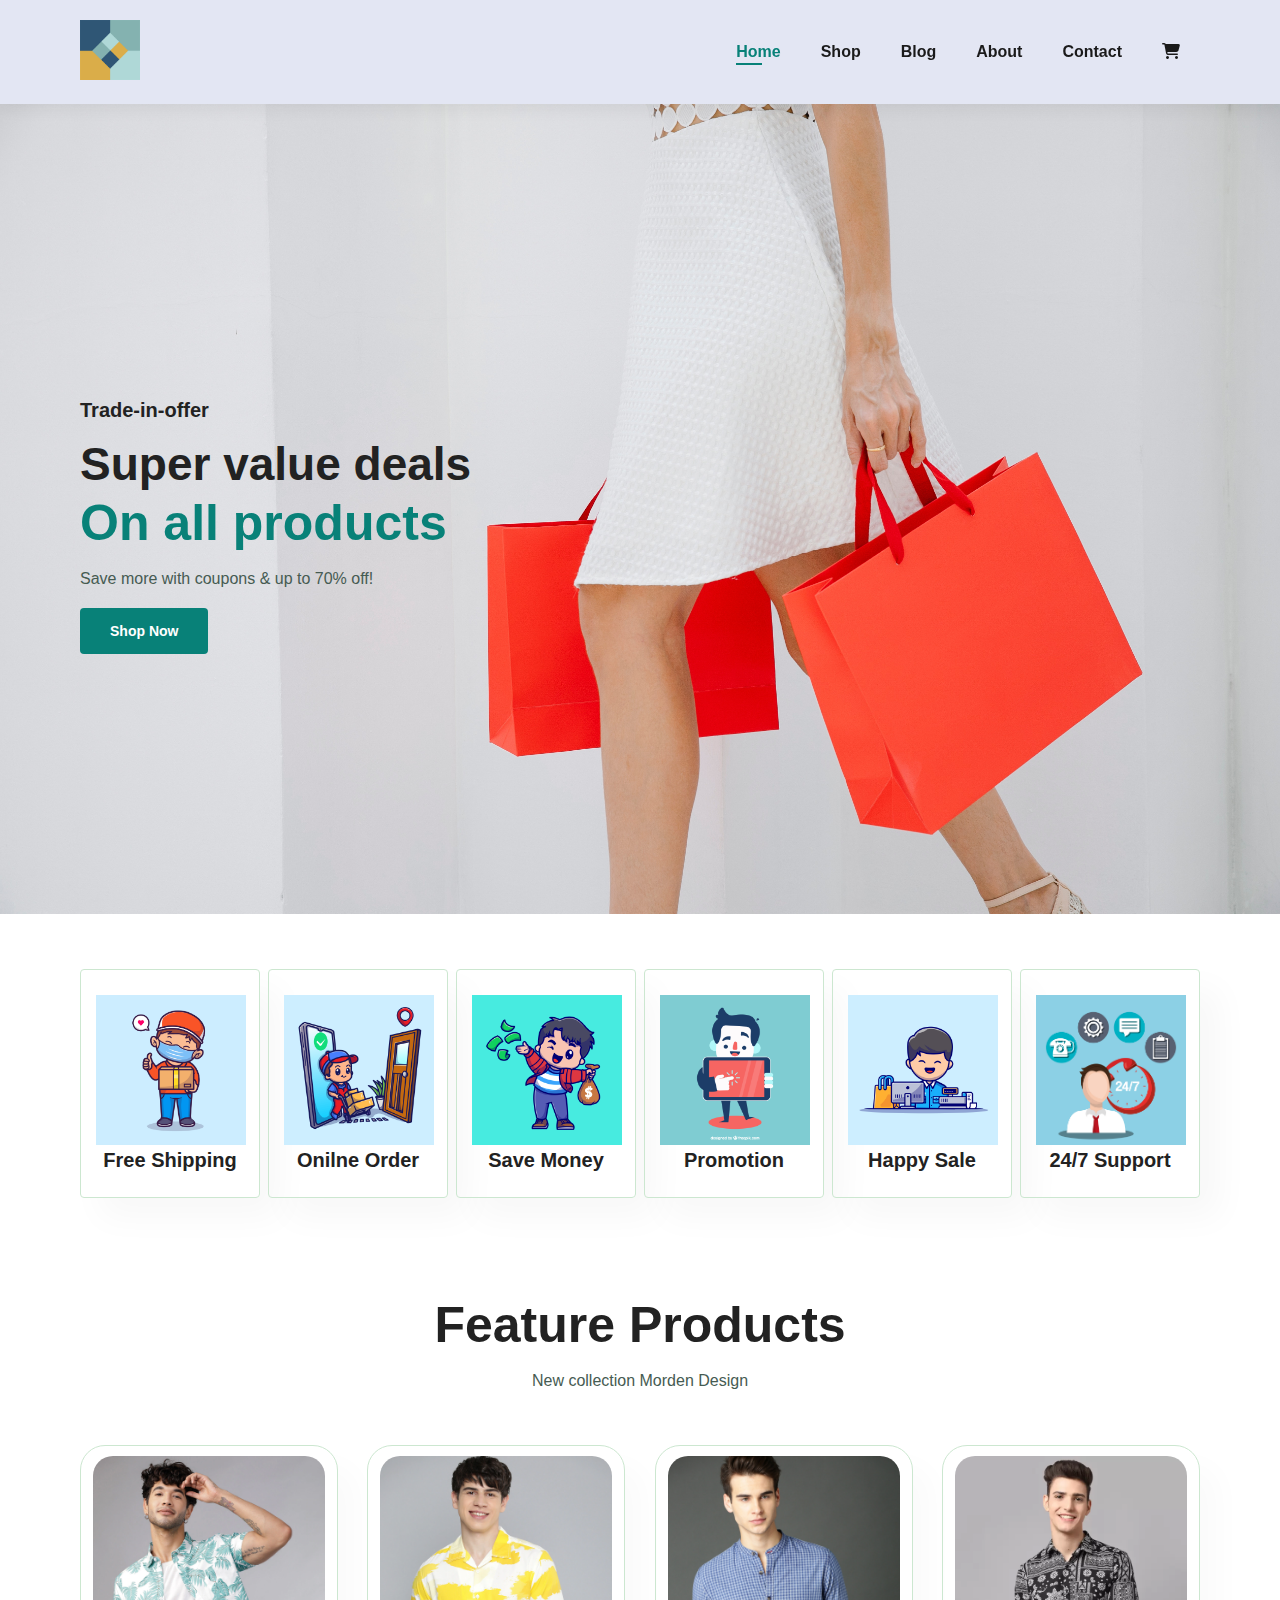
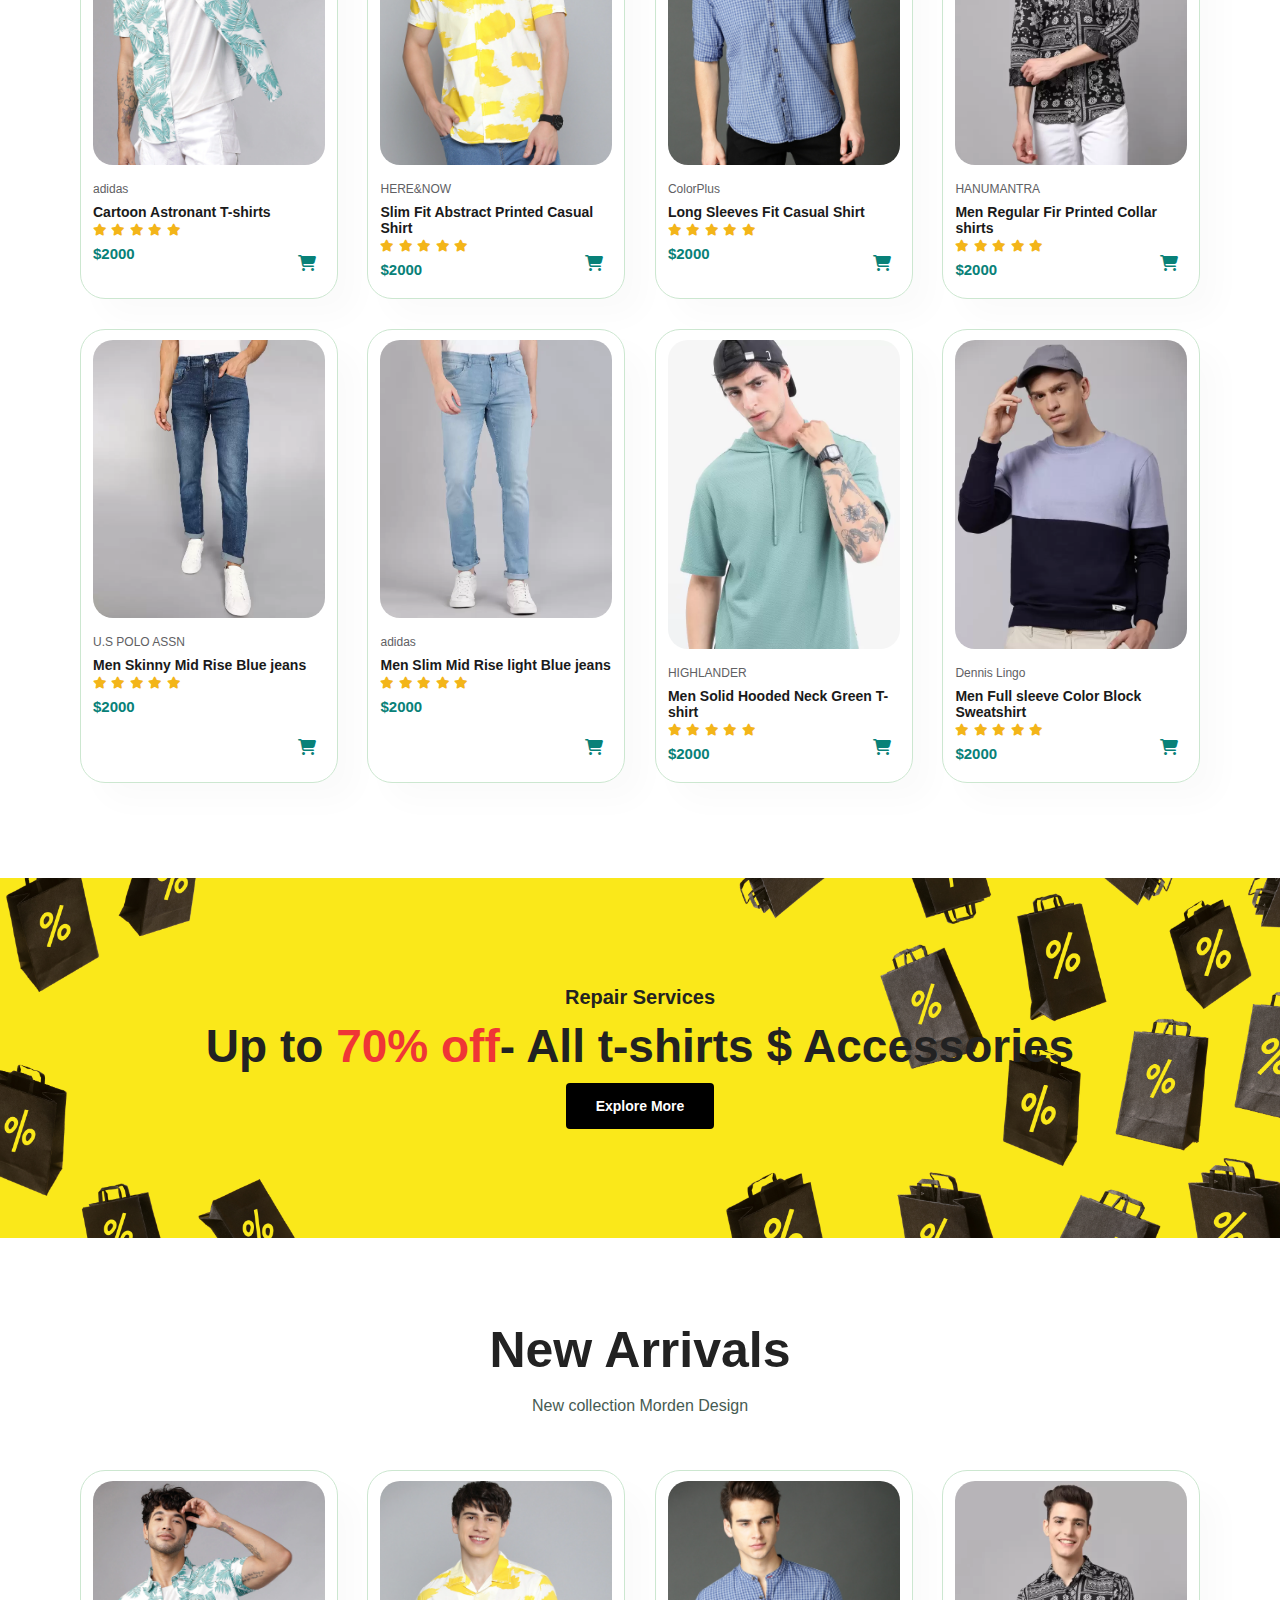
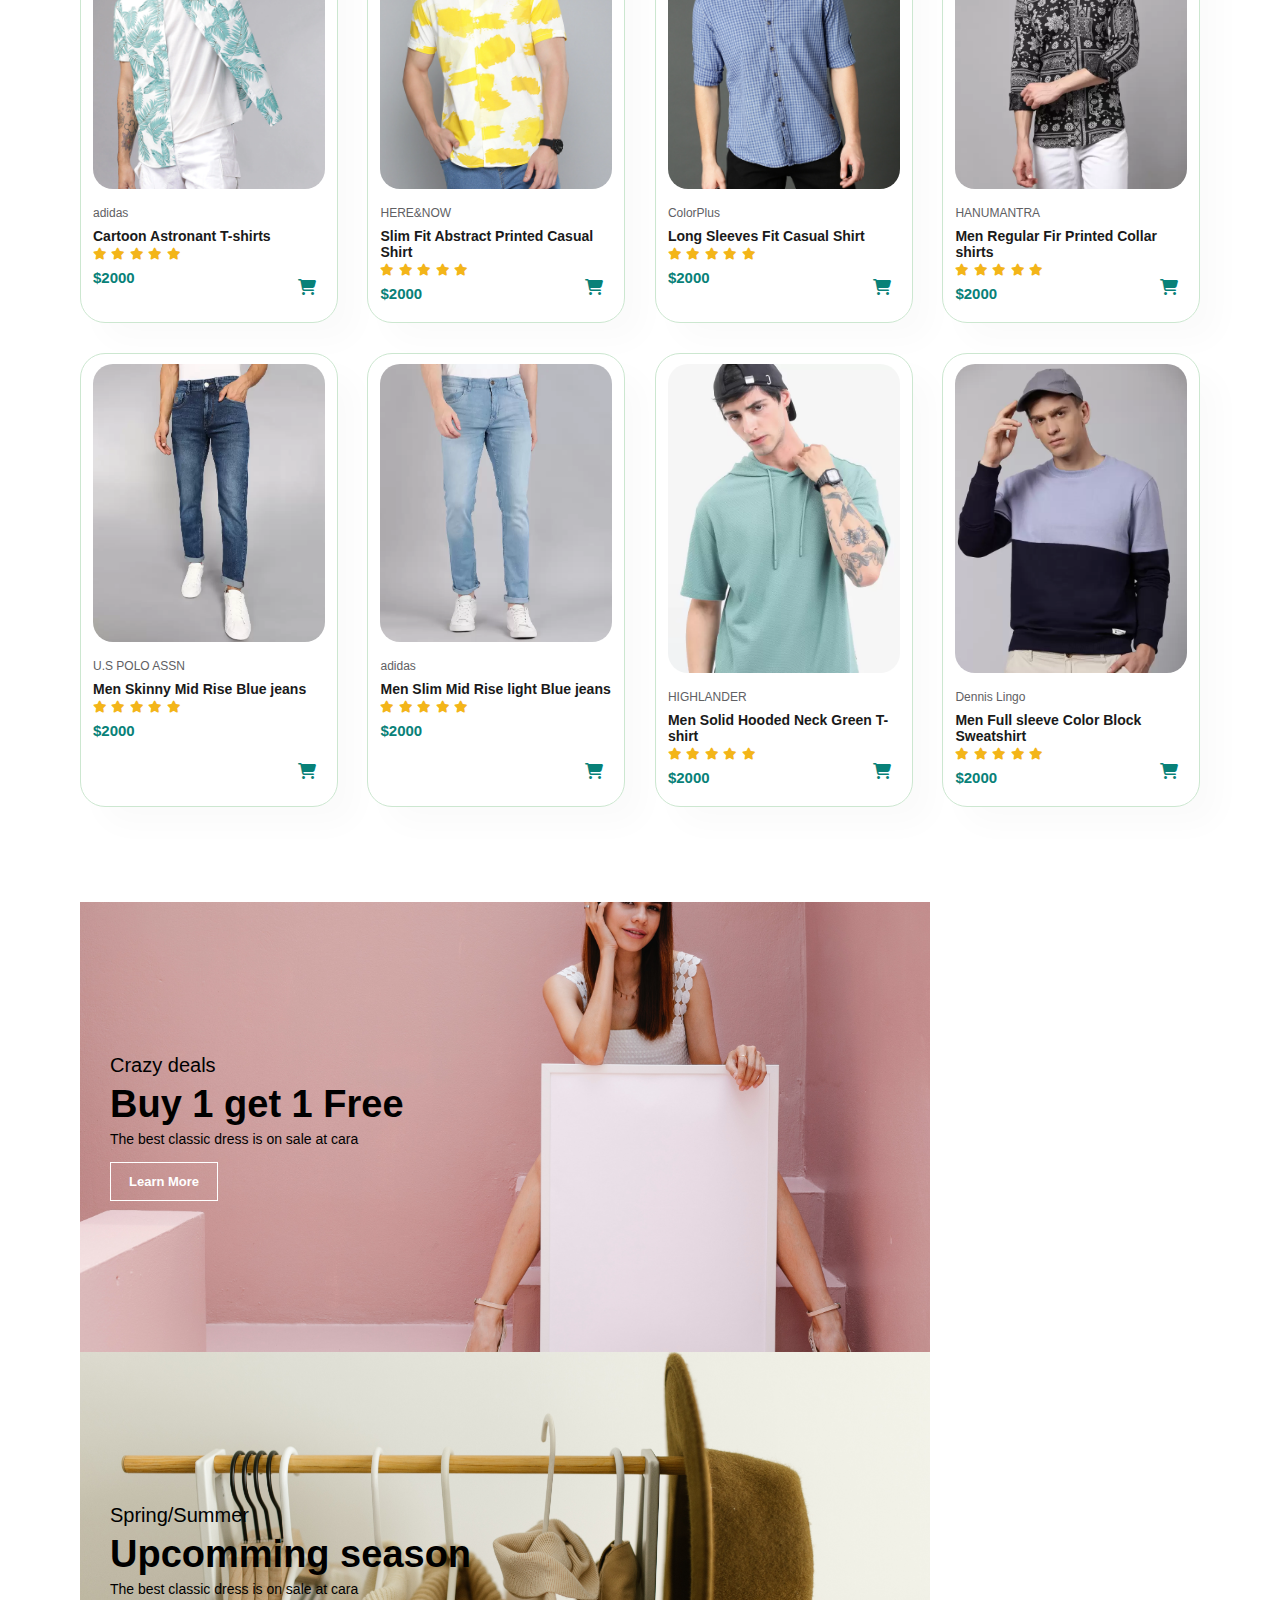
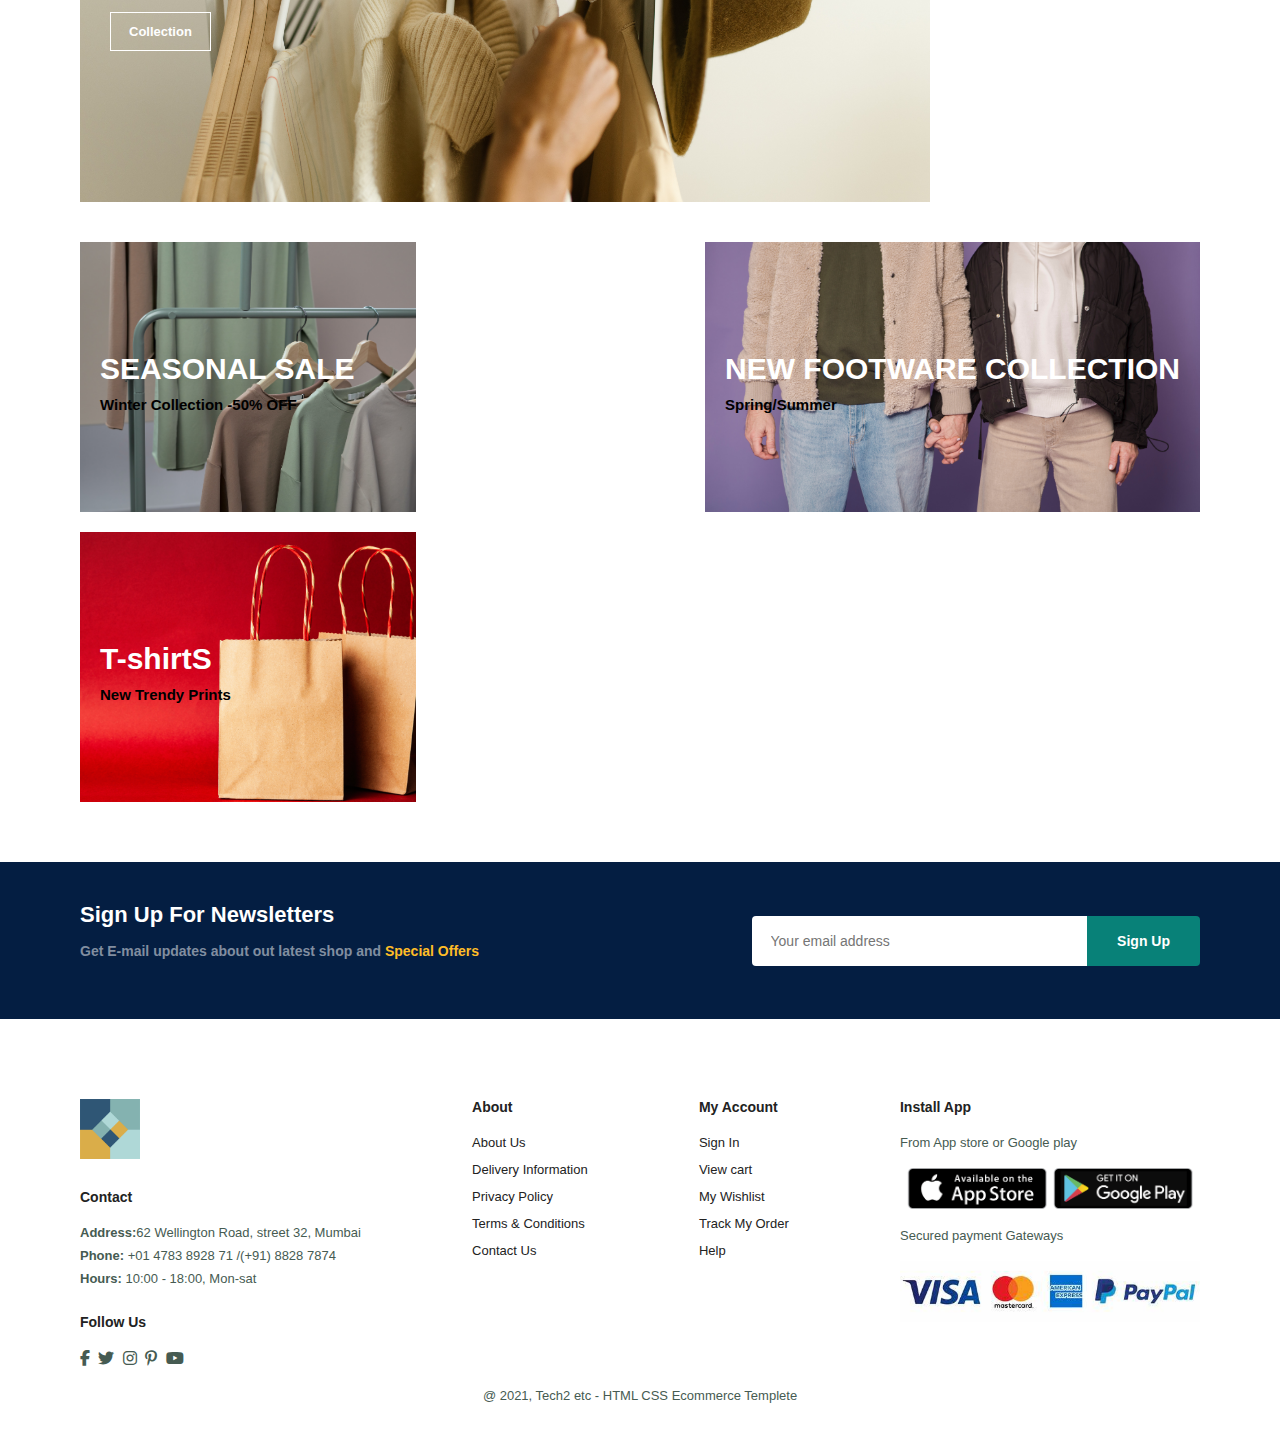
==== index.html @ f3896f9f "E-commerce Website" ====
<!DOCTYPE html>
<html lang="en">
<head>
    <title>Ecommerce </title>

    <meta charset="UTF-8">
    <meta http-equiv="X-UA-Compatible" content="IE=edge">
    <meta name="viewport" content="width=device-width, initial-scale=1.0">

    <link rel="stylesheet" href="style.css"> 
    <link rel="stylesheet" href="https://cdnjs.cloudflare.com/ajax/libs/font-awesome/6.4.0/css/all.min.css">
</head>
<body>
    <section id="header">
        <a href="#"><img src="image/logo3.png" width="60" class="logo" alt=""> </a>
    <div>
        <ul id="navbar">
            <li><a class="active" href="index.html">Home</a></li>
            <li><a href="shop.html">Shop</a></li>
            <li><a href="blog.html">Blog</a></li>
            <li><a href="about.html">About</a></li>
            <li><a href="contact.html">Contact</a></li>
            <li><a href="cart.html"><i class="fa-solid fa-cart-shopping"></i></a></li>
        </ul>
    </div>
    </section>

    <section id="hero" >
        <p style="background-image: url('image/pexels-angela-roma-7319313.jpg');">

        <h4>Trade-in-offer</h4>
        <h2>Super value deals</h2>
        <h1>On all products</h1>
        <p>Save more with coupons & up to 70% off! </p>
        <button class="normal">Shop Now</button>
    </section>

    <section id="feature" class="section-p1">
        <div class="fe-box">
            <img src="image/feature/Free-shepping.jpg" alt="" width="150">
            <h4>Free Shipping</h4>
        </div>

        <div class="fe-box">
            <img src="image/feature/Online-order.jpg" alt="" width="150">
            <h4>Onilne Order</h4>
        </div>

        <div class="fe-box">
            <img src="image/feature/Save money.jpg" alt="" width="150">
            <h4>Save Money</h4>
        </div>

        <div class="fe-box">
            <img src="image/feature/Promotion.jpg" alt="" width="150">
            <h4>Promotion</h4>
        </div>

        <div class="fe-box">
            <img src="image/feature/Happy sale.jpg" alt="" width="150">
            <h4>Happy Sale</h4>
        </div>

        <div class="fe-box">
            <img src="image/feature/24-7 support.jpg" alt="" width="150">
            <h4>24/7 Support</h4>
        </div>
    </section>

    <section id="product1" class="section-p1">
        <h1>Feature Products</h1>
        <p>New collection Morden Design<p>
        <div class="pro-container">

            <!-- 1st -->
            <div class="pro">
                <img src="image/Product/P1.png" alt="">
                <div class="des">
                    <span>adidas</span>
                    <h5>Cartoon Astronant T-shirts</h5>
                    <div class="star">
                        <i class="fas fa-star"></i>
                        <i class="fas fa-star"></i>
                        <i class="fas fa-star"></i>
                        <i class="fas fa-star"></i>
                        <i class="fas fa-star"></i>
                    </div>
                    <h4>$2000</h4>
                </div>
                <a href="#"><i class="fa-solid fa-cart-shopping cart"></i></a>
            </div>

            <!-- 2st -->
            <div class="pro">
                <img src="image/Product/P2.png" alt="">
                <div class="des">
                    <span>HERE&NOW</span>
                    <h5>Slim Fit Abstract Printed Casual Shirt</h5>
                    <div class="star">
                        <i class="fas fa-star"></i>
                        <i class="fas fa-star"></i>
                        <i class="fas fa-star"></i>
                        <i class="fas fa-star"></i>
                        <i class="fas fa-star"></i>
                    </div>
                    <h4>$2000</h4>
                </div>
                <a href="#"><i class="fa-solid fa-cart-shopping cart"></i></a>
            </div>

            <!-- 3st -->
            <div class="pro">
                <img src="image/Product/P3.png" alt="">
                <div class="des">
                    <span>ColorPlus</span>
                    <h5>Long Sleeves Fit Casual Shirt</h5>
                    <div class="star">
                        <i class="fas fa-star"></i>
                        <i class="fas fa-star"></i>
                        <i class="fas fa-star"></i>
                        <i class="fas fa-star"></i>
                        <i class="fas fa-star"></i>
                    </div>
                    <h4>$2000</h4>
                </div>
                <a href="#"><i class="fa-solid fa-cart-shopping cart"></i></a>
            </div>

            <!-- 4st -->
            <div class="pro">
                <img src="image/Product/P4.png" alt="">
                <div class="des">
                    <span>HANUMANTRA</span>
                    <h5>Men Regular Fir Printed Collar shirts</h5>
                    <div class="star">
                        <i class="fas fa-star"></i>
                        <i class="fas fa-star"></i>
                        <i class="fas fa-star"></i>
                        <i class="fas fa-star"></i>
                        <i class="fas fa-star"></i>
                    </div>
                    <h4>$2000</h4>
                </div>
                <a href="#"><i class="fa-solid fa-cart-shopping cart"></i></a>
            </div>

            <!-- 5st -->
            <div class="pro">
                <img src="image/Product/P5.png" alt="">
                <div class="des">
                    <span>U.S POLO ASSN</span>
                    <h5>Men Skinny Mid Rise Blue jeans</h5>
                    <div class="star">
                        <i class="fas fa-star"></i>
                        <i class="fas fa-star"></i>
                        <i class="fas fa-star"></i>
                        <i class="fas fa-star"></i>
                        <i class="fas fa-star"></i>
                    </div>
                    <h4>$2000</h4>
                </div>
                <a href="#"><i class="fa-solid fa-cart-shopping cart"></i></a>
            </div>

            <!-- 6st -->
            <div class="pro">
                <img src="image/Product/P6.png" alt="">
                <div class="des">
                    <span>adidas</span>
                    <h5>Men Slim Mid Rise light Blue jeans</h5>
                    <div class="star">
                        <i class="fas fa-star"></i>
                        <i class="fas fa-star"></i>
                        <i class="fas fa-star"></i>
                        <i class="fas fa-star"></i>
                        <i class="fas fa-star"></i>
                    </div>
                    <h4>$2000</h4>
                </div>
                <a href="#"><i class="fa-solid fa-cart-shopping cart"></i></a>
            </div>

            <!-- 7st -->
            <div class="pro">
                <img src="image/Product/P7.png" alt="">
                <div class="des">
                    <span>HIGHLANDER</span>
                    <h5>Men Solid Hooded Neck Green T-shirt</h5>
                    <div class="star">
                        <i class="fas fa-star"></i>
                        <i class="fas fa-star"></i>
                        <i class="fas fa-star"></i>
                        <i class="fas fa-star"></i>
                        <i class="fas fa-star"></i>
                    </div>
                    <h4>$2000</h4>
                </div>
                <a href="#"><i class="fa-solid fa-cart-shopping cart"></i></a>
            </div>

            <!-- 8st -->
            <div class="pro">
                <img src="image/Product/P8.png" alt="">
                <div class="des">
                    <span>Dennis Lingo</span>
                    <h5>Men Full sleeve Color Block Sweatshirt</h5>
                    <div class="star">
                        <i class="fas fa-star"></i>
                        <i class="fas fa-star"></i>
                        <i class="fas fa-star"></i>
                        <i class="fas fa-star"></i>
                        <i class="fas fa-star"></i>
                    </div>
                    <h4>$2000</h4>
                </div>
                <a href="#"><i class="fa-solid fa-cart-shopping cart"></i></a>
            </div>
        </div>
    </section>

    <section id="banner" class="section-m1">
        <h4>Repair Services</h4>
        <h2>Up to <span>70% off</span>- All t-shirts $ Accessories</h2>
        <button class="normal">Explore More</button>
    </section>

    <section id="product1" class="section-p1">
        <h1>New Arrivals</h1>
        <p>New collection Morden Design<p>
        <div class="pro-container">

            <!-- 1st -->
            <div class="pro">
                <img src="image/Product/P1.png" alt="">
                <div class="des">
                    <span>adidas</span>
                    <h5>Cartoon Astronant T-shirts</h5>
                    <div class="star">
                        <i class="fas fa-star"></i>
                        <i class="fas fa-star"></i>
                        <i class="fas fa-star"></i>
                        <i class="fas fa-star"></i>
                        <i class="fas fa-star"></i>
                    </div>
                    <h4>$2000</h4>
                </div>
                <a href="#"><i class="fa-solid fa-cart-shopping cart"></i></a>
            </div>

            <!-- 2st -->
            <div class="pro">
                <img src="image/Product/P2.png" alt="">
                <div class="des">
                    <span>HERE&NOW</span>
                    <h5>Slim Fit Abstract Printed Casual Shirt</h5>
                    <div class="star">
                        <i class="fas fa-star"></i>
                        <i class="fas fa-star"></i>
                        <i class="fas fa-star"></i>
                        <i class="fas fa-star"></i>
                        <i class="fas fa-star"></i>
                    </div>
                    <h4>$2000</h4>
                </div>
                <a href="#"><i class="fa-solid fa-cart-shopping cart"></i></a>
            </div>

            <!-- 3st -->
            <div class="pro">
                <img src="image/Product/P3.png" alt="">
                <div class="des">
                    <span>ColorPlus</span>
                    <h5>Long Sleeves Fit Casual Shirt</h5>
                    <div class="star">
                        <i class="fas fa-star"></i>
                        <i class="fas fa-star"></i>
                        <i class="fas fa-star"></i>
                        <i class="fas fa-star"></i>
                        <i class="fas fa-star"></i>
                    </div>
                    <h4>$2000</h4>
                </div>
                <a href="#"><i class="fa-solid fa-cart-shopping cart"></i></a>
            </div>

            <!-- 4st -->
            <div class="pro">
                <img src="image/Product/P4.png" alt="">
                <div class="des">
                    <span>HANUMANTRA</span>
                    <h5>Men Regular Fir Printed Collar shirts</h5>
                    <div class="star">
                        <i class="fas fa-star"></i>
                        <i class="fas fa-star"></i>
                        <i class="fas fa-star"></i>
                        <i class="fas fa-star"></i>
                        <i class="fas fa-star"></i>
                    </div>
                    <h4>$2000</h4>
                </div>
                <a href="#"><i class="fa-solid fa-cart-shopping cart"></i></a>
            </div>

            <!-- 5st -->
            <div class="pro">
                <img src="image/Product/P5.png" alt="">
                <div class="des">
                    <span>U.S POLO ASSN</span>
                    <h5>Men Skinny Mid Rise Blue jeans</h5>
                    <div class="star">
                        <i class="fas fa-star"></i>
                        <i class="fas fa-star"></i>
                        <i class="fas fa-star"></i>
                        <i class="fas fa-star"></i>
                        <i class="fas fa-star"></i>
                    </div>
                    <h4>$2000</h4>
                </div>
                <a href="#"><i class="fa-solid fa-cart-shopping cart"></i></a>
            </div>

            <!-- 6st -->
            <div class="pro">
                <img src="image/Product/P6.png" alt="">
                <div class="des">
                    <span>adidas</span>
                    <h5>Men Slim Mid Rise light Blue jeans</h5>
                    <div class="star">
                        <i class="fas fa-star"></i>
                        <i class="fas fa-star"></i>
                        <i class="fas fa-star"></i>
                        <i class="fas fa-star"></i>
                        <i class="fas fa-star"></i>
                    </div>
                    <h4>$2000</h4>
                </div>
                <a href="#"><i class="fa-solid fa-cart-shopping cart"></i></a>
            </div>

            <!-- 7st -->
            <div class="pro">
                <img src="image/Product/P7.png" alt="">
                <div class="des">
                    <span>HIGHLANDER</span>
                    <h5>Men Solid Hooded Neck Green T-shirt</h5>
                    <div class="star">
                        <i class="fas fa-star"></i>
                        <i class="fas fa-star"></i>
                        <i class="fas fa-star"></i>
                        <i class="fas fa-star"></i>
                        <i class="fas fa-star"></i>
                    </div>
                    <h4>$2000</h4>
                </div>
                <a href="#"><i class="fa-solid fa-cart-shopping cart"></i></a>
            </div>

            <!-- 8st -->
            <div class="pro">
                <img src="image/Product/P8.png" alt="">
                <div class="des">
                    <span>Dennis Lingo</span>
                    <h5>Men Full sleeve Color Block Sweatshirt</h5>
                    <div class="star">
                        <i class="fas fa-star"></i>
                        <i class="fas fa-star"></i>
                        <i class="fas fa-star"></i>
                        <i class="fas fa-star"></i>
                        <i class="fas fa-star"></i>
                    </div>
                    <h4>$2000</h4>
                </div>
                <a href="#"><i class="fa-solid fa-cart-shopping cart"></i></a>
            </div>
        </div>
    </section>

    <section id="sm-banner" class="section-p1">
        <div class="banner-box">
            <h4>Crazy deals</h4>
            <h2>Buy 1 get 1 Free</h2>
            <span>The best classic dress is on sale at cara</span>
            <button class="white">Learn More</button>
        </div>
        <div class="banner-box banner-box2">
            <h4>Spring/Summer</h4>
            <h2>Upcomming season</h2>
            <span>The best classic dress is on sale at cara</span>
            <button class="white">Collection</button>
        </div>
    </section>

    <section id="banner3">
        <div class="banner-box">
            <h2>SEASONAL SALE</h2>
            <h3>Winter Collection -50% OFF</h3>
        </div>
        <div class="banner-box  banner-box2">
            <h2>NEW FOOTWARE COLLECTION</h2>
            <h3>Spring/Summer</h3>
        </div>
        <div class="banner-box  banner-box3">
            <h2>T-shirtS</h2>
            <h3>New Trendy Prints</h3>
        </div>
    </section>

    <section id="newsletter" class="section-p1  section-m1">
        <div class="newstext">
            <h4>Sign Up For Newsletters</h4>
            <p>Get E-mail updates about out latest shop and <span>Special Offers</span></p>
        </div>
        <div class="form">
            <input type="text" placeholder="Your email address">
            <button class="normal">Sign Up</button>
        </div>
    </section>

    <footer class="section-p1">
        <div class="col">
            <img class="logo" src="image/logo3.png" alt="" width="60">
            <h4>Contact</h4>
            <p><strong>Address:</strong>62 Wellington Road, street 32, Mumbai </p>
            <p><strong>Phone:</strong> +01 4783 8928 71 /(+91) 8828 7874</p>
            <p><strong>Hours:</strong> 10:00 - 18:00, Mon-sat</p>
            <div class="follow">
                <h4>Follow Us</h4>
                <div class="icon">
                    <i class="fab fa-facebook-f"></i>
                    <i class="fab fa-twitter"></i>
                    <i class="fab fa-instagram"></i>
                    <i class="fab fa-pinterest-p"></i>
                    <i class="fab fa-youtube"></i>

                </div>
            </div>
        </div>

        <div class="col">
            <h4>About</h4>
            <a href="#">About Us</a>
            <a href="#">Delivery Information</a>
            <a href="#">Privacy Policy</a>
            <a href="#">Terms & Conditions</a>
            <a href="#">Contact Us</a>
        </div>

        <div class="col">
            <h4>My Account</h4>
            <a href="#">Sign In</a>
            <a href="#">View cart</a>
            <a href="#">My Wishlist</a>
            <a href="#">Track My Order</a>
            <a href="#">Help</a>
        </div>

        <div class="col install">
            <h4>Install App</h4>
            <p>From App store or Google play</p>
            <div class="row">
                <img src="image/app-store-logos4.png" alt="" width="300">
               
            </div>
            <p>Secured payment Gateways </p>
            <img src="image/payment.jpg" alt="" width="300">
        </div>

        <div class="copyright">
            <p>@ 2021, Tech2 etc - HTML CSS Ecommerce Templete</p>
        </div>
    </footer>

    <script src="script.js"></script>
</body>
</html>
---- style.css ----
/* universal style */
* {
    margin: 0;
    padding: 0;
    box-sizing: border-box;
    font-family: 'Spartan', sans-serif;
}

h1{
    font-size: 50px;
    line-height: 64px;
    color: #222;
}

h2{
    font-size: 46px;
    line-height: 54px;
    color: #222;
}

h4{
    font-size: 20px;
    color: #222;
}

h6{
    font-weight: 700;
    font-size: 12px;
}

p{
    font-size: 16px;
    color: #465b52;
    margin: 15px 0 20px 0;
}

.section-p1{
    padding: 40px 80px;
}

.section-m1{
    margin: 40px 0;
}

button.normal{
    font-size: 14px;
    font-weight: 600;
    padding: 15px 30px;
    color: #fff;
    background-color: #000;
    border-radius: 4px;
    cursor: pointer;
    border: none;
    outline: none;
    transition: 0.2s;
}

button.white{
    font-size: 13px;
    font-weight: 600;
    padding: 11px 18px;
    color: #fff;
    background-color: transparent;
    cursor: pointer;
    border: 1px solid #fff;
    outline: none;
    transition: 0.2s;
}

body{
    width: 100%
}

/*------------------------------*/

#header{
    display: flex;
    align-items: center;
    justify-content: space-between;
    padding: 20px 80px;
    background: #e3e6F3;
    box-shadow: 0 5px 15px rgba(0, 0, 0, 0.06);
    z-index: 999;
    position: sticky;
    top: 0;
    left: 0;
}

#navbar{
    display: flex;
    align-items: center;
    justify-content: center;
}

#navbar li {
    list-style: none;
    padding: 0 20px;
    position: relative;
}

#navbar li a {
    text-decoration: none;
    font-size: 16px;
    font-weight: 600;
    color: #1a1a1a;
    transition: 0.3s ease;
}

#navbar li a:hover,
#navbar li a.active {
    color: #088178;
}

#navbar li a.active::after,
#navbar li a:hover::after {
    content: "";
    width: 30%;
    height: 2px;
    background-color: #088178;
    position: absolute;
    bottom: -4px;
    left: 20px;
}


                     /*Home page*/
#hero{
    background-image: url('image/pexels-angela-roma-7319313.jpg') ;
    height: 90vh;
    width: 100%;
    background-size: cover;
    background-position: top 25% right 0;
    padding: 0 80px;
    display: flex;
    flex-direction: column;
    align-items: flex-start;
    justify-content: center;
}

#hero button{
    background-color: #088178;
}

#hero h4{
    padding-bottom: 15px;

}


#hero h1{
    color:#088178;
}

#hero button{
    /*incomplete*/
}


                    /*feature*/

.section-p1{
    padding: 40px 80px;
}

#feature{
    display:flex;
    align-items: center;
    justify-content: space-between;
    flex-wrap: wrap;
}
#feature .fe-box{
    width: 180px;
    text-align: center;
    padding: 25px 15px;
    box-shadow: 20px 20px 34px rgba(0, 0, 0, 0.03);
    border: 1px solid #cce7d0;
    border-radius: 4px;
    margin: 15px 0;
    
}

#feature .fe-box:hover{
    box-shadow: 20px 20px 54px rgba(70,62,221,0.1);
}

feature .fe-box img{
    width: 100px;
    margin-bottom: 10px;
}

feature .fe-box h4{  /* not working*/
    display: inline-block;
    padding: 9px 8px 6px 8px;
    line-height: 1;
    border-radius: 4px;
    color: #088178;
    background-color: #fddde4;
}

                        /*Feature product*/

#product1{
    text-align: center;
}   

#product1 .pro-container{
    display: flex;
    justify-content: space-between;
    padding-top: 20px;
    flex-wrap: wrap;
}

#product1 .pro {
    width: 23%;
    min-width: 250px;
    padding: 10px 12px;
    border: 1px solid #cce7d0;
    border-radius: 25px;
     cursor: pointer;
     box-shadow: 20px 20px 30px rgba(0, 0, 0, 0.02);
     margin: 15px 0;
     transition: 0.2s ease;
     position: relative;/*for cart icon*/
}

#product1 .pro:hover {
    box-shadow: 20px 20px 30px rgba(0, 0, 0, 0.06);
}

#product1 .pro img{
    width: 100%;
    border-radius: 20px;
}

#product1 .pro .des{
    text-align: start;
    padding: 10px 0;
}

#product1 .pro .des span{
    color: #606063;
    font-size: 12px;
}

#product1 .pro .des h5{    /*imp*/
    padding-top: 7px;
    color: #1a1a1a;
    font-size: 14px;
}

#product1 .pro .des i {
    font-size: 12px;
    color: rgb(243,181,25);
}

#product1 .pro .des h4{
    padding-top: 7px;
    font-size: 15px;
    font-weight: 700;
    color: #088178;
}

#product1 .pro .cart{
    width: 40px;
    height: 40px;
    line-height: 40px;
    border-radius: 50px;
   
    color: #088178;
    
    position: absolute;
    bottom: 15px;
    right: 10px;
}


                     /*  banner */
#banner{
    display: flex;
    flex-direction: column;
    justify-content: center;
    align-items: center;
    text-align: center;
    background-image: url("image/Banner.jpg"); 
    width: 100%;
    height: 40vh;
    background-size: cover;
    background-position: center;
}

#banner h2{
    padding: 10px 0;
}

#banner h2 span{
    color: #ef3636;
}

#banner button:hover{
    background-color: #088178;
    color: #000;
}


                          /* sm-banner */
#sm-banner {
    display: flex;
    justify-content: space-between;
    flex-wrap: wrap;
}
#sm-banner .banner-box{
    display: flex;
    flex-direction: column;
    justify-content: center;
    align-items: flex-start;
    background-image: url("image/banner2.jpg"); 
    min-width: 850px;
    height: 50vh;
    background-size: cover;
    background-position: center;
    padding: 30px;
}

#sm-banner .banner-box2{
    background-image: url("image/banner4.jpg");
}
#sm-banner h4{
    color: #000;
    font-size: 20px;
    font-weight: 300;
}

#sm-banner h2{
    color:#000;
    font-size: 38px;
    font-weight: 800;
}

#sm-banner span{
    color: #000;
    font-size: 14px;
    font-weight: 500;
    padding-bottom: 15px;
}

#sm-banner .banner-box:hover button{
    background: #088178;
    border: #088178;
}

                  /* banner3 */
#banner3{
    display: flex;
    justify-content: space-between;
    flex-wrap: wrap;
    padding: 0 80px;
}
#banner3 .banner-box{
    display: flex;
    flex-direction: column;
    justify-content: center;
    align-items: flex-start;
    background-image: url("image/banner5.jpg"); 
    min-width: 30%;
    height: 30vh;
    background-size: cover;
    background-position: center;
    padding: 20px;
    margin-bottom: 20px;
}

#banner3 .banner-box2{
    background-image: url("image/banner6.jpg");
}

#banner3 .banner-box3{
    background-image: url("image/banner7.jpg");
}

#banner3 h2{
    color:#fff;
    font-weight: 800;
    font-size: 30px;
}

#banner3 h3{
    color:#000;
    font-weight: 800;
    font-size: 15px;
}

                /* newslettee */

#newsletter {
    display: flex;
    justify-content: space-between;
    flex-wrap: wrap;
    align-items: center;
    background-image: url("image/banner8.jpg");
    background-repeat: no-repeat;
    background-position: 20% 30%;
    background-color: #041e42;
}


#newsletter h4{
    font-size: 22px;
    font-weight: 700;
    color: #fff;
}


#newsletter p {
    font-size: 14px;
    font-weight: 600;
    color: #818ea0;
}

#newsletter p span{
    color: #ffbd27;
}

#newsletter .form{
    display: flex;
    width: 40%;
}

#newsletter input{
    height: 3.125rem;
    padding: 0 1.25em;
    font-size: 14px;
    width: 100%;
    border: 1px solid transparent;
    border-radius: 4px;
    outline:none;
    border-top-right-radius: 0;
    border-bottom-right-radius: 0;
}


#newsletter button{
    background-color: #088178;
    color: #fff;
    white-space: nowrap;
    border-top-left-radius: 0;
    border-bottom-left-radius: 0;

}  


                /* Footer */

footer {
    display: flex;
    flex-wrap: wrap;
    justify-content: space-between;
}

footer .col{
    display: flex;
    flex-direction: column;
    align-items: flex-start;
    margin-bottom: 20px;
}

footer .logo{
    margin-bottom: 30px;
}

footer h4{
    font-size: 14px;
    padding-bottom: 20px;
}

footer p{
    font-size: 13px;
    margin: 0 0 8px 0;
}

footer a{
    font-size: 13px;
    text-decoration: none;
    color: #222;
    margin-bottom: 12px;
}

footer .follow{
    margin-top: 20px;
}

footer .follow i {
    color: #465b52;
    padding-right: 4px;
    cursor: pointer;
}

footer .install img{
    margin: 10px 0 15px 0;
}

footer .follow i:hover,
footer a:hover {
    color: #088178;
}

footer .copyright{
    width: 100%;
    text-align: center;
}


/*-------------------------shop page------------------------*/

#page-header{
    background-image: url("image/shop.jpg");
    width: 100%;
    height: 40vh;
    background-size: cover;
    display: flex;
    justify-content: center;
    text-align: center;
    flex-direction: column;
    padding: 14px;
    background-position: top 50% right 0;
}

#page-header h2,
#page-header p{
    color: #fff;
}

#pagination{
    text-align: center;
}

#pagination a{
    text-decoration: none;
    background-color: #088178;
    padding: 15px 20px;
    border-radius: 4px;
    color: #fff;
    font-weight: 600;
}

#pagination a i{
    font-size: 16px;
    font-weight: 600;
}

                   /* Sproduct */

#prodetails{
    display: flex;
    margin-top: 20px;
}

#prodetails .single-pro-image{
    width: 40%;
    margin-right: 50px;

}

.small-img-group{
    display: flex;
    justify-content: space-between;
}

.small-img-col{
    flex-basis: 24%;
    cursor: pointer;
    margin-top: 10px;
}

#prodetails .single-pro-details{
    width: 50%;
    padding-top: 30px;
}

#prodetails .single-pro-details h4{
    padding: 40px 0 20px 0;
}

#prodetails .single-pro-details h2{
    font-size: 26px;
}

#prodetails .single-pro-details select{
    display: block;
    padding: 5px 10px;
    margin-bottom: 10px;
}

#prodetails .single-pro-details input{
    width: 50px;
    height: 47px;
    padding-left: 10px;
    font-size: 16px;
    margin-right: 10px;
}

#prodetails .single-pro-details button{
    background: #088178;
    color: #fff;
}

#prodetails .single-pro-details span{
    line-height: 25px;
}


  /*-------------------------------  Blog  ------------------------ */

#page-header.blog-header{
    background-image: url("image/blog.jpg");
    width: 100%;
    height: 40vh;
    background-size: cover;
    display: flex;
    justify-content: center;
    text-align: center;
    flex-direction: column;
    padding: 14px;
    background-position: top 50% right 0;
}

#blog{
    padding: 150px 150px 0 150px
}

#blog .blog-box{
    display: flex;
    align-items: center;
    width:100%;
    position: relative;
    padding-bottom: 90px;
}

#blog .blog-img{
    width: 50%;
    margin-right: 40px;
}

#blog img{
    width:100%;
    height: 300px;
    object-fit: cover;
}

#blog .blog-details{
    width: 50%;
}

#blog .blog-details a{
    text-decoration: none;
    font-size: 11px;
    color:#000;
    font-weight: 700;
    position: relative;
    transition: 0.3s;
}

#blog .blog-details a::after{
    content: "";
    width: 50px;
    height: 1px;
    background-color: #000;
    position: absolute;
    top: 4px;
    right: -60px;
}

#blog .blog-details a:hover{
    color: #088178;
}

#blog .blog-details a:hover::after{
    background-color: #088178;
}

#blog .blog-box h1{
    position: absolute;
    top: -50px;
    left: 0;
    font-size: 70px;
    font-weight: 700;
    color: #c9cbce;
    z-index: -9;
}


/*-----------------------------about------------------------------*/

#page-header.about-header{
    background-image: url("image/about.jpg");
}

#about-head img{
    width: 50%;
    height: 500px;
}

#about-head {
    display: flex;
    align-items: center;
}

#about-head div{
    padding-left: 40px;
}

#about-app{
    text-align: center;
}

#about-app .video{
    width: 70%;
    height: 100%;
    margin: 30px auto 0 auto;
}

#about-app .video video{
    width: 100%;
    height: 100%;
    border-radius: 20px;
}

/*--------------------------------contact-------------------------------*/

#page-header.contact-header{
    background-image: url("image/contact.jpg");
}

#contact-details{
    display: flex;
    align-items: center;
    justify-content: space-between;

}

#contact-details .details{
    width: 40%;
}

#contact-details .details span,
#form-details form span{
    font-size: 12px;
}

#contact-details .details h2,
#form-details form h2{
    font-size: 26px;
    line-height: 35px;
    padding: 20px 0;
}

#contact-details .details h3{
    font-size: 16px;
    padding-bottom: 15px;
}

#contact-details .details li{
    list-style: none;
    display: flex;
    padding: 10px 0;
}

#contact-details .details li i{
    font-size: 14px;
    padding-right: 22px;
}

#contact-details .details li p{
    margin: 0;
    font-size: 14px;
}

#contact-details .map{
    width: 55%;
    height: 400px;
}

#contact-details .map iframe{
    width: 100%;
    height: 100%;
}

#form-details{
    display: flex;
    justify-content: space-between;
    margin: 30px;
    padding: 80px;
    border: 1px solid #e1e1e1;
}
#form-details form{
    width: 65%;
    display: flex;
    flex-direction: column;
    align-items: flex-start;
}

#form-details form input,
#form-details form textarea{
    width: 100%;
    padding: 12px 15px;
    outline: none;
    margin-bottom: 20px;
    border: 1px solid #e1e1e1;
}

#form-details form button{
    background-color: #088178;
    color: #fff;
}

#form-details .people div {
    padding-bottom: 25px;
    display: flex;
    align-items: flex-start;
}

#form-details .people div img{
    width: 65px;
    height: 65px;
    object-fit: cover;
    margin-right: 15px;
}

#form-details .people div p{
    margin: 0;
    font-size: 13px;
    line-height: 25px;
}

#form-details .people div p span{
    display: block;
    font-size: 16px;
    font-weight: 600;
    color: #000;
}


/*---------------------------------cart-----------------------------------*/

#cart{
    overflow-x: auto;
}

#page-header.cart-header{
    background-image: url("image/cart.jpg");
}

#cart table{
    width: 100%;
    border-collapse: collapse;
    table-layout: fixed;
    white-space: nowraps;
}

#cart table img{
    width: 70px;
}

#cart table td:nth-child(1){
    width: 100px;
    text-align: center;
}

#cart table td:nth-child(2){
    width: 150px;
    text-align: center;
}

#cart table td:nth-child(3){
    width: 250px;
    text-align: center;
}

#cart table td:nth-child(4),
#cart table td:nth-child(5),
#cart table td:nth-child(6){
    width: 150px;
    text-align: center;
}

#cart table td:nth-child(5) input{
    width: 70px;
    padding: 10px 5px 10px 15px;
}

#cart table thead{
    border: 1px solid #e2e9e1;
    border-left: none;
    border-right: none;
}

#cart table thead td{
    font-weight: 700;
    text-decoration: uppercase;
    font-size: 18px;
    padding: 18px 0;
}

#cart table tbody tr td{
    padding-top: 15px;
}

#cart table tbody td{
    font-size: 15px;
}

#card-add{
    display: flex;
    flex-wrap: wrap;
    justify-content: space-between;
}

#coupon{
    width: 50%;
    margin-bottom: 30px;
}

#coupon h3,
#subtotal h3{
    padding-bottom: 15px;
}
#coupon input{
    padding: 10px 20px;
    outline: none;
    width: 60%;
    margin-right: 10px;
    border: 1px solid #e2e9e1;
}

#coupon button,
#subtotal button{
    background-color: #088178;
    padding: 12px 20px;
}

#subtotal{
    width: 50%;
    margin-bottom: 30px;
    border: 1px solid #e2e9e1;
    padding: 30px;
}

#subtotal table{
    border-collapse: collapse;
    width: 100%;
    margin-bottom: 20px;
}

#subtotal table td{
    width: 50%;
    border: 1px solid #e2e9e1;
    padding: 10px;
    font-size: 15px;
}


                  /*  media query */

@media (max-width:799){
     #navbar {
        display: flex;
        flex-direction: column;
        align-items: flex-start;
        justify-content: flex-start;
        position: fixed;
        top: 0;
        right:0px;
        height: 100vh;
        width: 300px;
        background-color: #e3e6F3;
        box-shadow: 0 40px 60px rgba(0,0,0,0.1)
    }
               
               
}
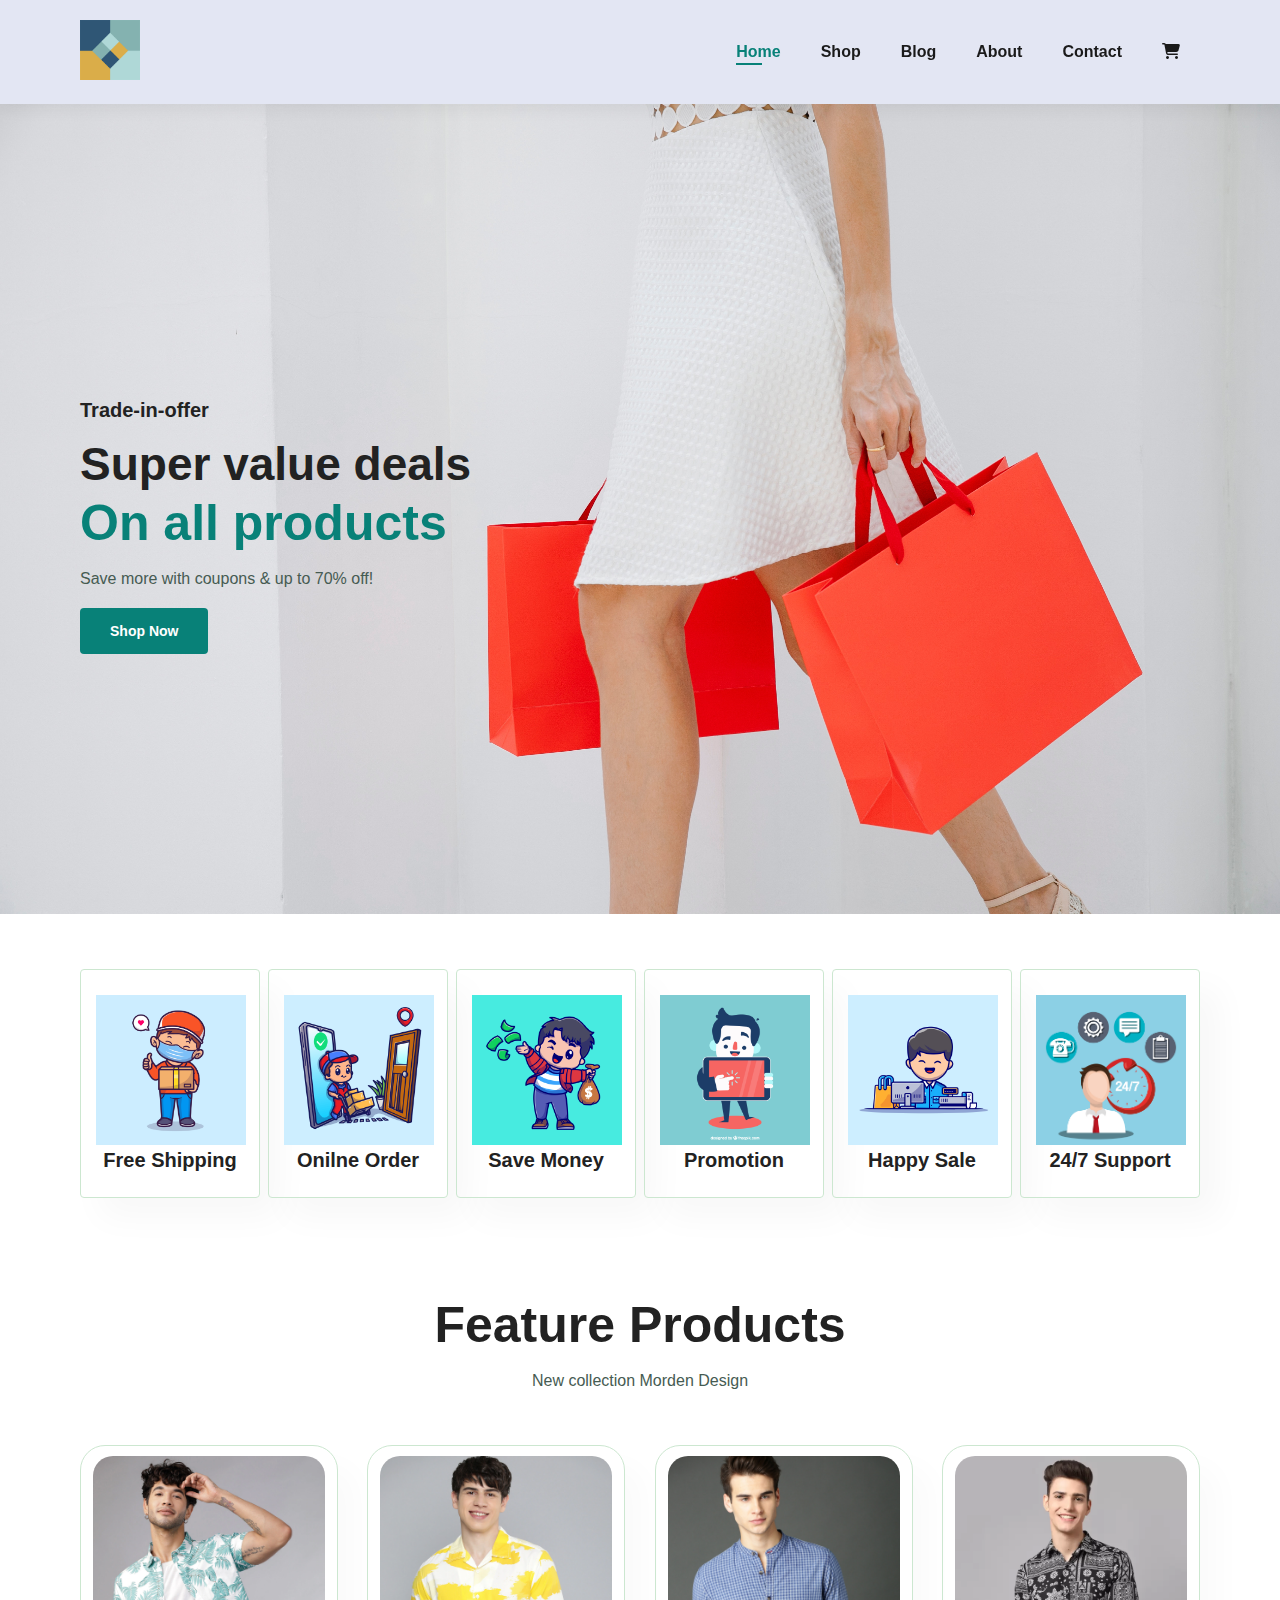
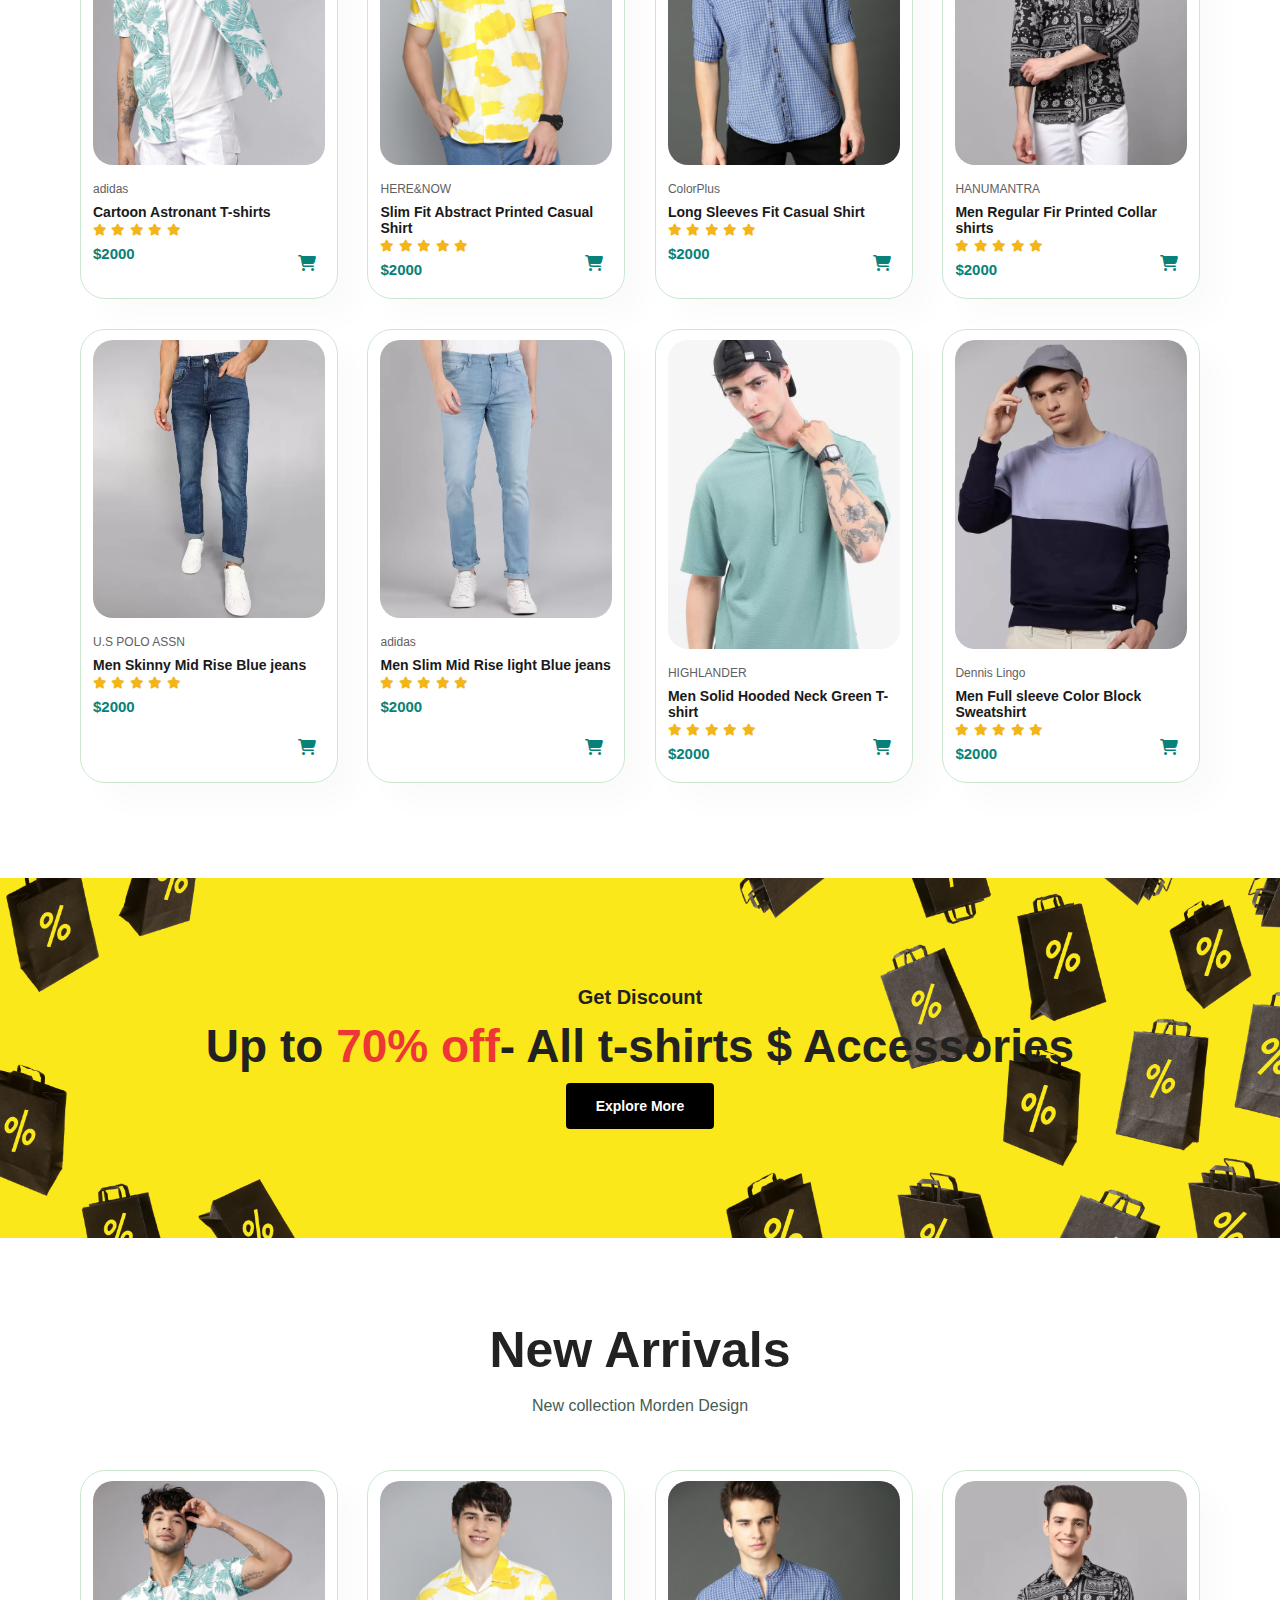
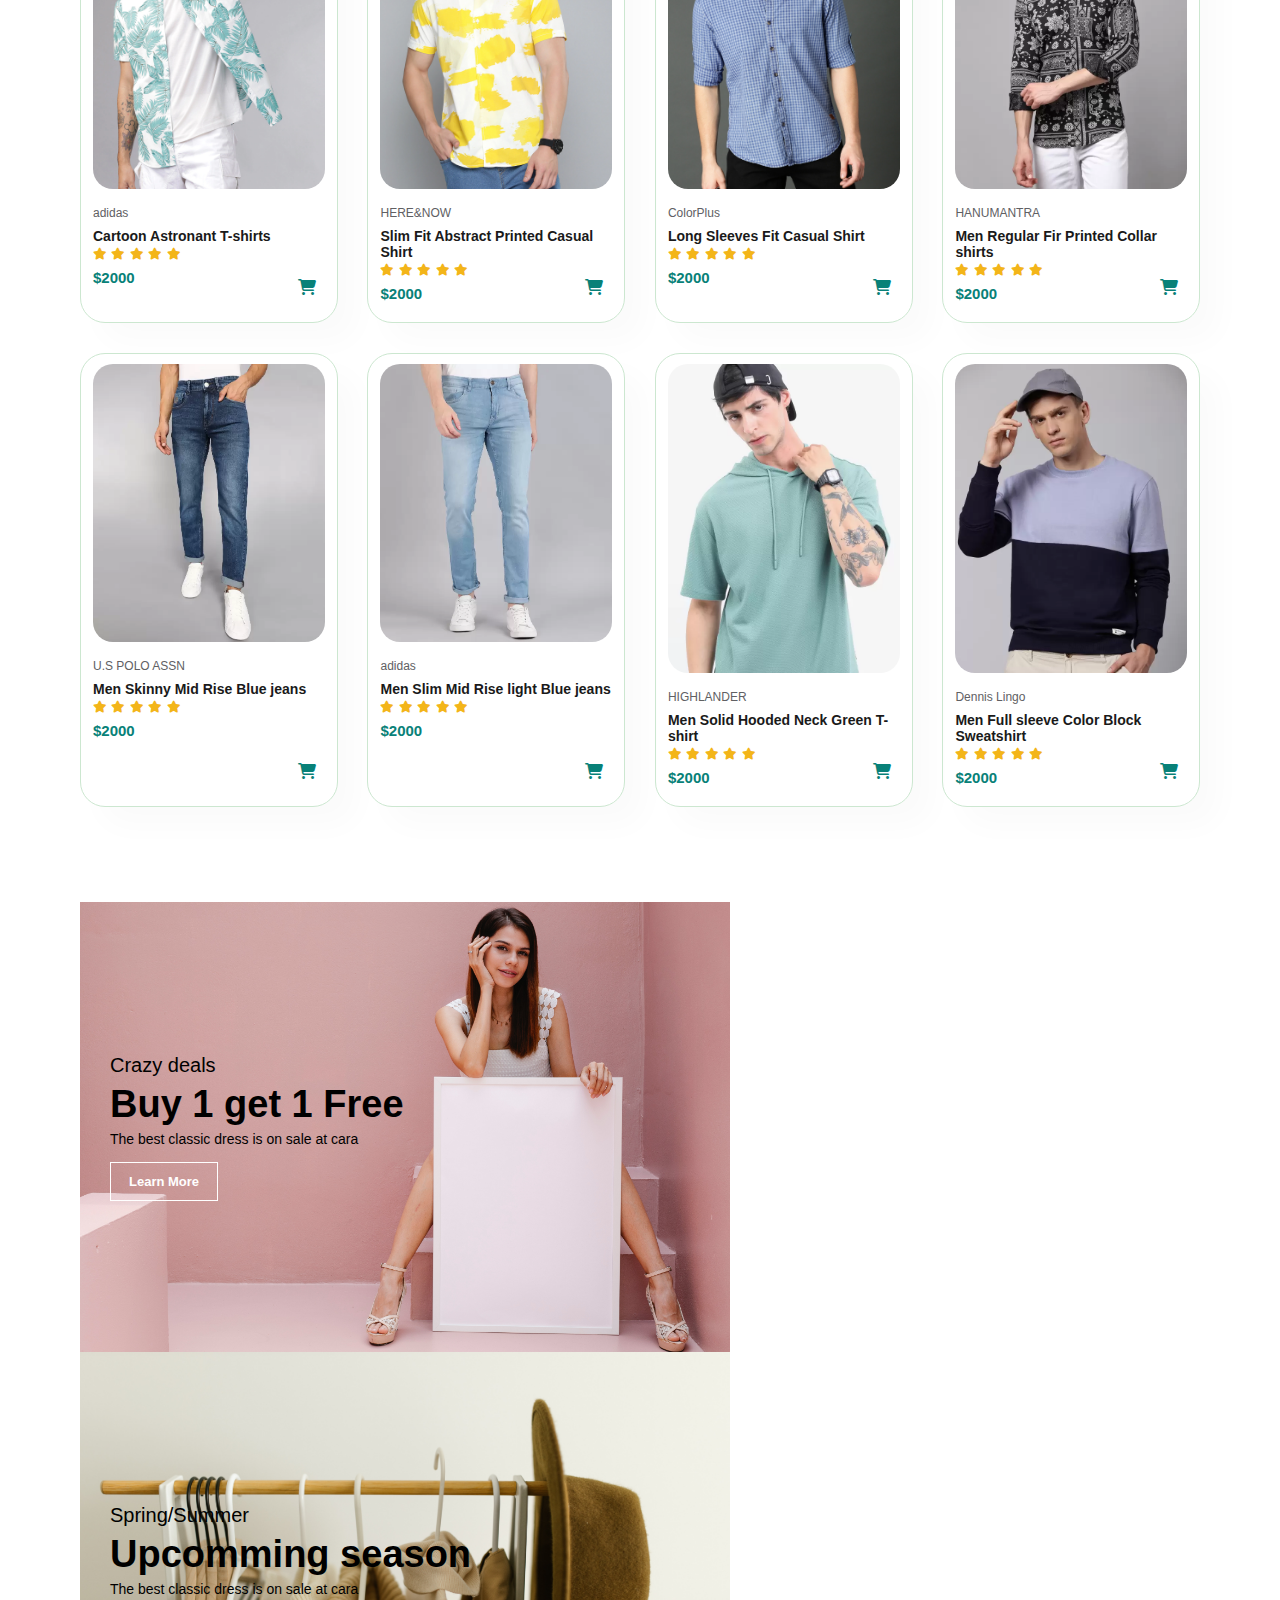
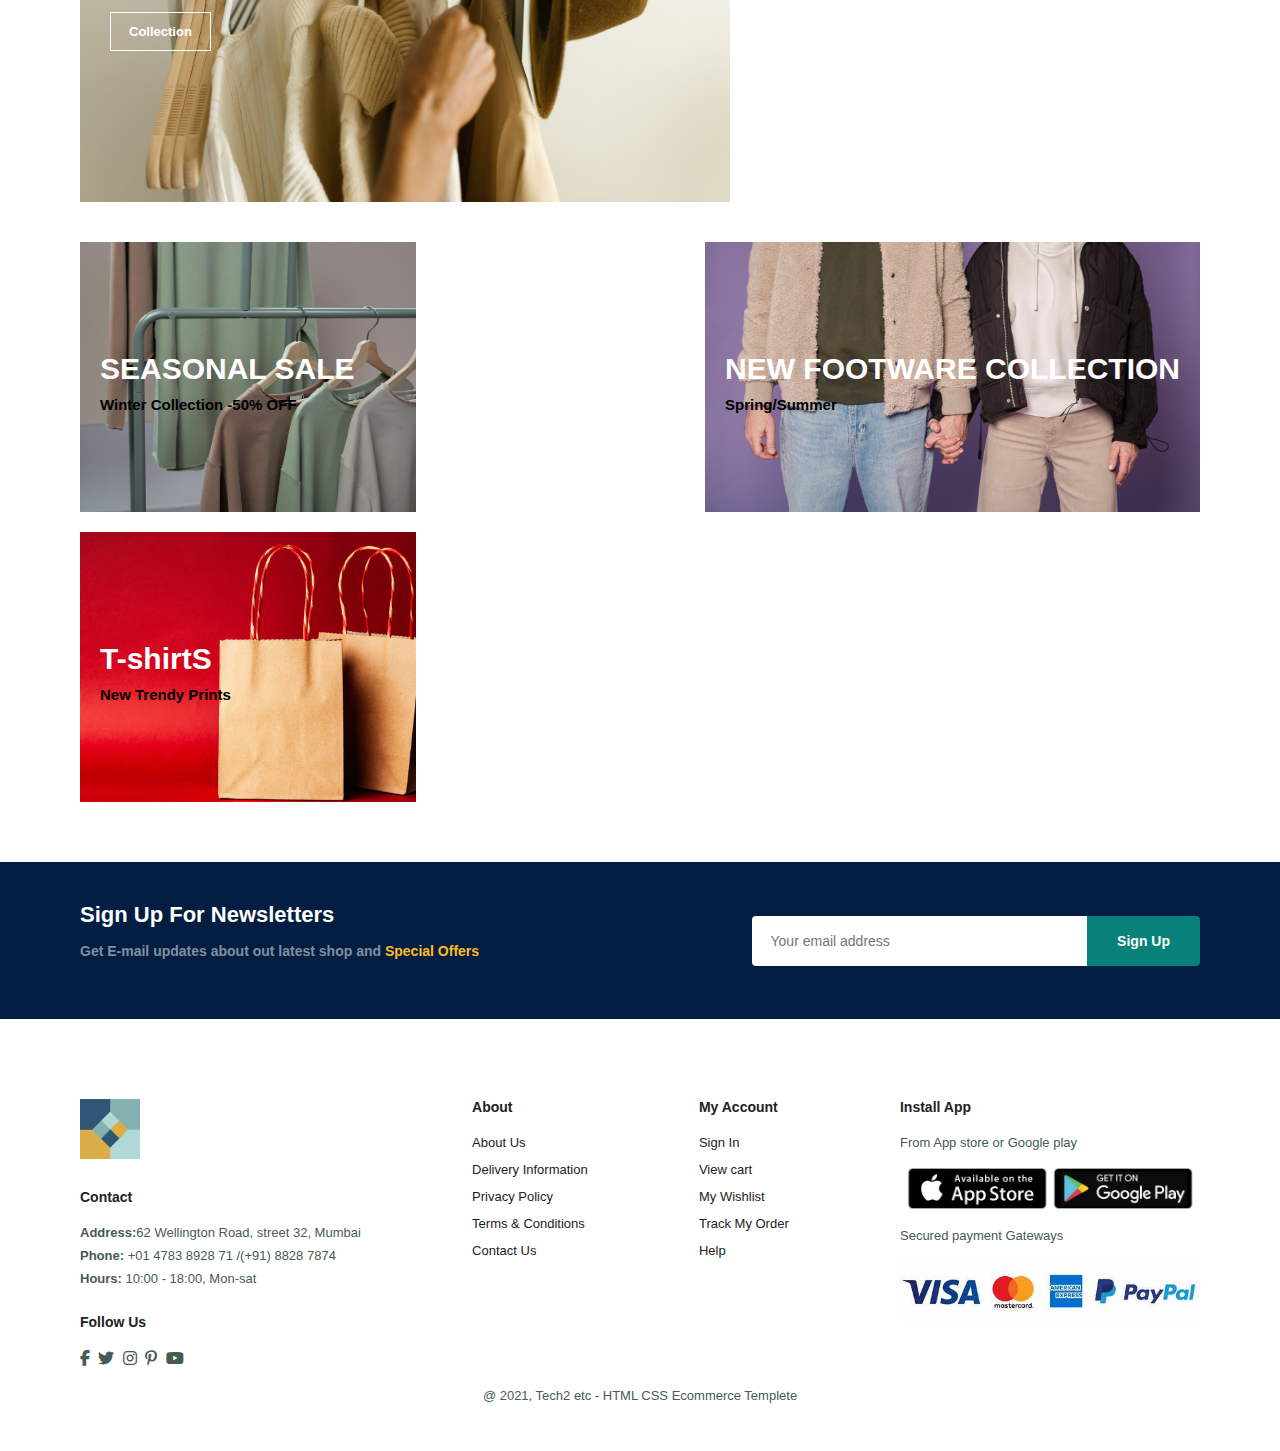
==== commit 34fe8515: "add a page link" ====
--- a/index.html
+++ b/index.html
@@ -32,7 +32,7 @@
         <h2>Super value deals</h2>
         <h1>On all products</h1>
         <p>Save more with coupons & up to 70% off! </p>
-        <button class="normal">Shop Now</button>
+        <a href="shop.html"><button class="normal">Shop Now</button></a>
     </section>
 
     <section id="feature" class="section-p1">
@@ -219,9 +219,9 @@
     </section>
 
     <section id="banner" class="section-m1">
-        <h4>Repair Services</h4>
+        <h4>Get Discount</h4>
         <h2>Up to <span>70% off</span>- All t-shirts $ Accessories</h2>
-        <button class="normal">Explore More</button>
+        <a href="blog.html"><button class="normal">Explore More</button></a>
     </section>
 
     <section id="product1" class="section-p1">
@@ -380,13 +380,13 @@
             <h4>Crazy deals</h4>
             <h2>Buy 1 get 1 Free</h2>
             <span>The best classic dress is on sale at cara</span>
-            <button class="white">Learn More</button>
+            <a href="shop.html"><button class="white">Learn More</button></a>
         </div>
         <div class="banner-box banner-box2">
             <h4>Spring/Summer</h4>
             <h2>Upcomming season</h2>
             <span>The best classic dress is on sale at cara</span>
-            <button class="white">Collection</button>
+            <a href="shop.html"><button class="white">Collection</button></a>
         </div>
     </section>
 
--- a/style.css
+++ b/style.css
@@ -314,7 +314,7 @@
     justify-content: center;
     align-items: flex-start;
     background-image: url("image/banner2.jpg"); 
-    min-width: 850px;
+    min-width: 650px;
     height: 50vh;
     background-size: cover;
     background-position: center;
